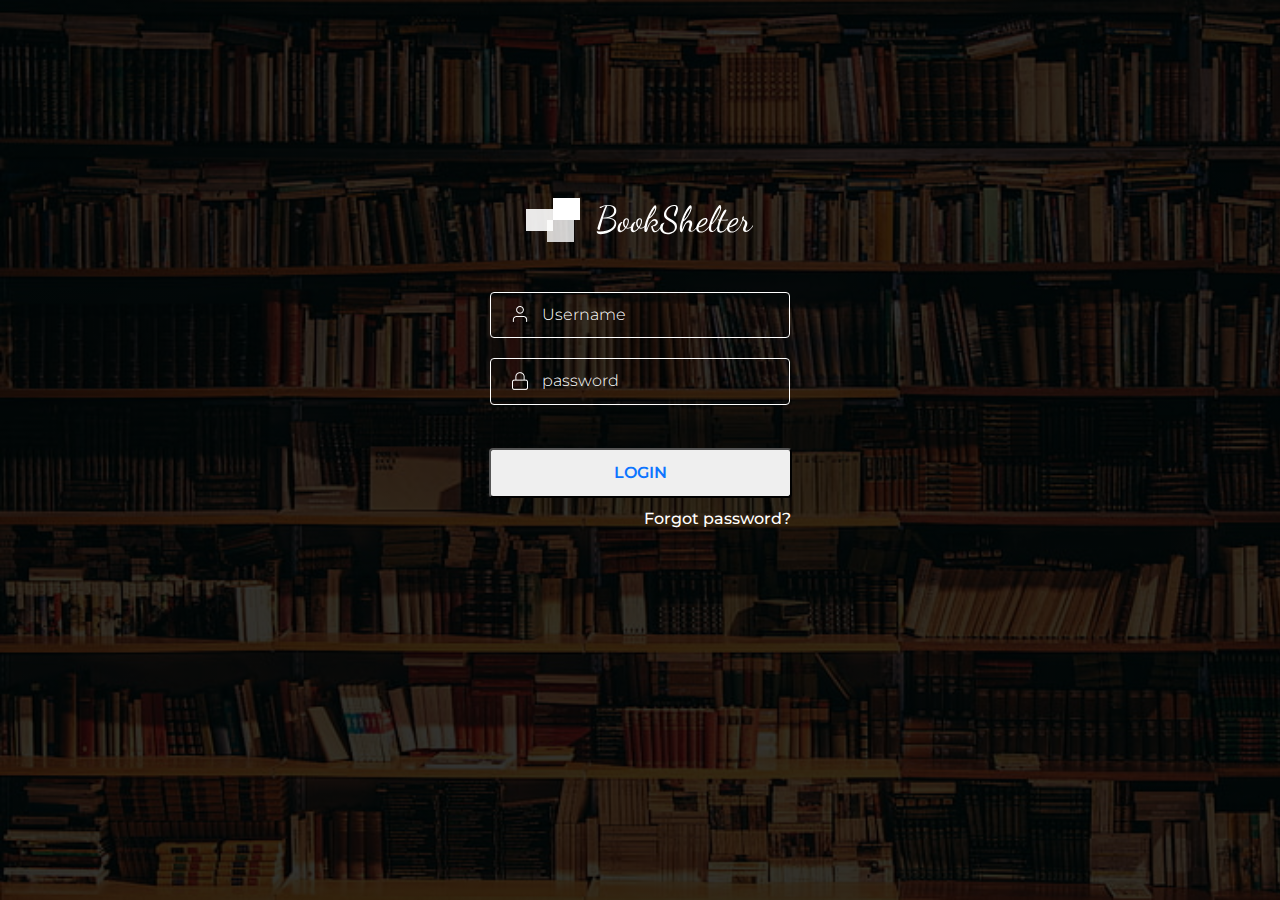
==== login.html @ 85a0f49a "add login page and header for main page 12.17.2022" ====
<!DOCTYPE html>
<html lang="en">
	<head>
		<meta charset="UTF-8" />
		<meta http-equiv="X-UA-Compatible" content="IE=edge" />
		<meta name="viewport" content="width=device-width, initial-scale=1.0" />
		<title>Login Page</title>
		<link rel="shortcut icon" href="./logo.svg" type="image/x-icon" />
		<link rel="stylesheet" href="./css/main.css" />
	</head>
	<body>
		<div class="login__container">
			<img
				src="./images/logo/white logo.svg"
				alt=""
				class="login__container--img"
			/>
			<form class="login__form">
				<div>
					<input
						type="text"
						class="login__form--username"
						placeholder="Username"
					/>
					<img src="./images/login/username.png" alt="login" />
				</div>
				<div>
					<input
						type="text"
						class="login__form--password"
						placeholder="password"
					/>
					<img src="./images/login/passwors.png" alt="password" />
				</div>
				<button class="login__btn"><a href="#" class="btn__linc">login</a></button>  
			</form>

			<a href="#" class="login__linc">Forgot password?</a>
		</div>
	</body>
</html>
---- css/main.css ----
/*! normalize.css v8.0.1 | MIT License | github.com/necolas/normalize.css */
/* Document
   ========================================================================== */
/**
 * 1. Correct the line height in all browsers.
 * 2. Prevent adjustments of font size after orientation changes in iOS.
 */
@import url("https://fonts.googleapis.com/css2?family=Montserrat:wght@300;500&family=Noto+Sans:wght@500&family=Rubik:wght@400;500&display=swap");
html {
  line-height: 1.15; /* 1 */
  -webkit-text-size-adjust: 100%; /* 2 */
}

/* Sections
   ========================================================================== */
/**
 * Remove the margin in all browsers.
 */
body {
  margin: 0;
}

/**
 * Render the `main` element consistently in IE.
 */
main {
  display: block;
}

/**
 * Correct the font size and margin on `h1` elements within `section` and
 * `article` contexts in Chrome, Firefox, and Safari.
 */
h1 {
  font-size: 2em;
  margin: 0.67em 0;
}

/* Grouping content
   ========================================================================== */
/**
 * 1. Add the correct box sizing in Firefox.
 * 2. Show the overflow in Edge and IE.
 */
hr {
  box-sizing: content-box; /* 1 */
  height: 0; /* 1 */
  overflow: visible; /* 2 */
}

/**
 * 1. Correct the inheritance and scaling of font size in all browsers.
 * 2. Correct the odd `em` font sizing in all browsers.
 */
pre {
  font-family: monospace, monospace; /* 1 */
  font-size: 1em; /* 2 */
}

/* Text-level semantics
   ========================================================================== */
/**
 * Remove the gray background on active links in IE 10.
 */
a {
  background-color: transparent;
}

/**
 * 1. Remove the bottom border in Chrome 57-
 * 2. Add the correct text decoration in Chrome, Edge, IE, Opera, and Safari.
 */
abbr[title] {
  border-bottom: none; /* 1 */
  text-decoration: underline; /* 2 */
  -webkit-text-decoration: underline dotted;
          text-decoration: underline dotted; /* 2 */
}

/**
 * Add the correct font weight in Chrome, Edge, and Safari.
 */
b,
strong {
  font-weight: bolder;
}

/**
 * 1. Correct the inheritance and scaling of font size in all browsers.
 * 2. Correct the odd `em` font sizing in all browsers.
 */
code,
kbd,
samp {
  font-family: monospace, monospace; /* 1 */
  font-size: 1em; /* 2 */
}

/**
 * Add the correct font size in all browsers.
 */
small {
  font-size: 80%;
}

/**
 * Prevent `sub` and `sup` elements from affecting the line height in
 * all browsers.
 */
sub,
sup {
  font-size: 75%;
  line-height: 0;
  position: relative;
  vertical-align: baseline;
}

sub {
  bottom: -0.25em;
}

sup {
  top: -0.5em;
}

/* Embedded content
   ========================================================================== */
/**
 * Remove the border on images inside links in IE 10.
 */
img {
  border-style: none;
}

/* Forms
   ========================================================================== */
/**
 * 1. Change the font styles in all browsers.
 * 2. Remove the margin in Firefox and Safari.
 */
button,
input,
optgroup,
select,
textarea {
  font-family: inherit; /* 1 */
  font-size: 100%; /* 1 */
  line-height: 1.15; /* 1 */
  margin: 0; /* 2 */
}

/**
 * Show the overflow in IE.
 * 1. Show the overflow in Edge.
 */
button,
input { /* 1 */
  overflow: visible;
}

/**
 * Remove the inheritance of text transform in Edge, Firefox, and IE.
 * 1. Remove the inheritance of text transform in Firefox.
 */
button,
select { /* 1 */
  text-transform: none;
}

/**
 * Correct the inability to style clickable types in iOS and Safari.
 */
button,
[type=button],
[type=reset],
[type=submit] {
  -webkit-appearance: button;
}

/**
 * Remove the inner border and padding in Firefox.
 */
button::-moz-focus-inner,
[type=button]::-moz-focus-inner,
[type=reset]::-moz-focus-inner,
[type=submit]::-moz-focus-inner {
  border-style: none;
  padding: 0;
}

/**
 * Restore the focus styles unset by the previous rule.
 */
button:-moz-focusring,
[type=button]:-moz-focusring,
[type=reset]:-moz-focusring,
[type=submit]:-moz-focusring {
  outline: 1px dotted ButtonText;
}

/**
 * Correct the padding in Firefox.
 */
fieldset {
  padding: 0.35em 0.75em 0.625em;
}

/**
 * 1. Correct the text wrapping in Edge and IE.
 * 2. Correct the color inheritance from `fieldset` elements in IE.
 * 3. Remove the padding so developers are not caught out when they zero out
 *    `fieldset` elements in all browsers.
 */
legend {
  box-sizing: border-box; /* 1 */
  color: inherit; /* 2 */
  display: table; /* 1 */
  max-width: 100%; /* 1 */
  padding: 0; /* 3 */
  white-space: normal; /* 1 */
}

/**
 * Add the correct vertical alignment in Chrome, Firefox, and Opera.
 */
progress {
  vertical-align: baseline;
}

/**
 * Remove the default vertical scrollbar in IE 10+.
 */
textarea {
  overflow: auto;
}

/**
 * 1. Add the correct box sizing in IE 10.
 * 2. Remove the padding in IE 10.
 */
[type=checkbox],
[type=radio] {
  box-sizing: border-box; /* 1 */
  padding: 0; /* 2 */
}

/**
 * Correct the cursor style of increment and decrement buttons in Chrome.
 */
[type=number]::-webkit-inner-spin-button,
[type=number]::-webkit-outer-spin-button {
  height: auto;
}

/**
 * 1. Correct the odd appearance in Chrome and Safari.
 * 2. Correct the outline style in Safari.
 */
[type=search] {
  -webkit-appearance: textfield; /* 1 */
  outline-offset: -2px; /* 2 */
}

/**
 * Remove the inner padding in Chrome and Safari on macOS.
 */
[type=search]::-webkit-search-decoration {
  -webkit-appearance: none;
}

/**
 * 1. Correct the inability to style clickable types in iOS and Safari.
 * 2. Change font properties to `inherit` in Safari.
 */
::-webkit-file-upload-button {
  -webkit-appearance: button; /* 1 */
  font: inherit; /* 2 */
}

/* Interactive
   ========================================================================== */
/*
 * Add the correct display in Edge, IE 10+, and Firefox.
 */
details {
  display: block;
}

/*
 * Add the correct display in all browsers.
 */
summary {
  display: list-item;
}

/* Misc
   ========================================================================== */
/**
 * Add the correct display in IE 10+.
 */
template {
  display: none;
}

/**
 * Add the correct display in IE 10.
 */
[hidden] {
  display: none;
}

/* Shriftlar ashetta keladi */
html {
  height: 100%;
  scroll-behavior: smooth;
  box-sizing: border-box;
}

*,
*::before,
*::after {
  box-sizing: border-box;
}

body {
  display: flex;
  flex-direction: column;
  height: 100%;
  font-size: 16px;
  line-height: 1.5;
  margin: 0;
  padding: 0;
  font-family: "Noto Sans", system-ui, -apple-system, BlinkMacSystemFont, "Segoe UI", Roboto, Oxygen, Ubuntu, Cantarell, "Open Sans", "Helvetica Neue", sans-serif;
  font-weight: 500;
}

img {
  max-width: 100%;
  height: auto;
  vertical-align: middle;
}

h1, h2, h3 {
  margin: 0;
  padding: 0;
  font-family: "Rubik", system-ui, -apple-system, BlinkMacSystemFont, "Segoe UI", Roboto, Oxygen, Ubuntu, Cantarell, "Open Sans", "Helvetica Neue", sans-serif;
  font-weight: 500;
}

.visually-hidden {
  clip: rect(0 0 0 0);
  -webkit-clip-path: inset(50%);
          clip-path: inset(50%);
  height: 1px;
  overflow: hidden;
  position: absolute;
  white-space: nowrap;
  width: 1px;
}

.container {
  width: 100%;
  max-width: 1259px;
  margin: 0 auto;
  padding: 0 20px;
}

.button {
  padding: 0;
  margin: 0;
  text-decoration: none;
}

.header__container {
  padding: 11px 20px;
  display: flex;
  justify-content: space-between;
  align-items: center;
}
.header .fas {
  color: #fff;
  -webkit-transition: all 0.6s linear;
  transition-duration: 0.3s;
  font-size: 25px;
}
.header__logo--img {
  width: 226px;
  height: 44px;
}
.header__input {
  background-color: #f8fafd;
  color: #757575;
  border: none;
  width: 670px;
  padding: 17px 48px;
  border-radius: 30px;
}
.header__btn {
  padding: 10px 23px;
  background-color: #0d75ff;
  border: none;
  border-radius: 4px;
  margin: 0 20px;
}
.header__btn a {
  text-decoration: none;
  font-family: "Rubik";
  font-weight: 400;
  font-size: 16px;
  color: #ffffff;
}
.header .btns {
  align-items: center;
  justify-content: center;
}

.main {
  flex-grow: 1;
}

.login__container {
  min-height: 100vh;
  min-width: 100vw;
  background: linear-gradient(rgba(0, 0, 0, 0.8), rgba(0, 0, 0, 0.8)), url(../../images/login/login-Bg.jpg);
  background-size: cover;
  background-repeat: no-repeat;
  align-items: center;
  text-align: center;
  justify-content: center;
}
.login__container--img {
  margin-top: 198px;
}
.login__container .login__form {
  position: relative;
}
.login__container .login__form--username {
  display: block;
  margin: 50px auto 0 auto;
  position: relative;
}
.login__container .login__form--password {
  display: block;
  margin: 0 auto;
  margin: 20px auto 0 auto;
  position: relative;
}
.login__container .login__form img {
  position: absolute;
  margin-top: -34px;
  margin-left: -130px;
}
.login__container .login__form input {
  font-family: "Montserrat";
  padding: 13px 51px;
  font-weight: 300;
  width: 300px;
  background-color: transparent;
  border: 1px solid #fff;
  color: #fff;
  border-radius: 4px;
}
.login__container .login__form input::-moz-placeholder {
  color: #fff;
}
.login__container .login__form input:-ms-input-placeholder {
  color: #fff;
}
.login__container .login__form input::placeholder {
  color: #fff;
}
.login__container .login__form .login__btn {
  padding: 13px 123px;
  border-radius: 4px;
  margin-top: 43px;
}
.login__container .login__form .login__btn a {
  font-family: "Montserrat";
  font-weight: 600;
  font-size: 16px;
  line-height: 20px;
  text-align: center;
  text-transform: uppercase;
  color: #0d75ff;
  text-decoration: none;
}
.login__container .login__linc {
  text-decoration: none;
  font-family: "Montserrat";
  font-weight: 500;
  font-size: 16px;
  line-height: 20px;
  color: #ffffff;
  margin-left: 155px;
  padding-top: 11px;
  display: block;
}/*# sourceMappingURL=main.css.map */
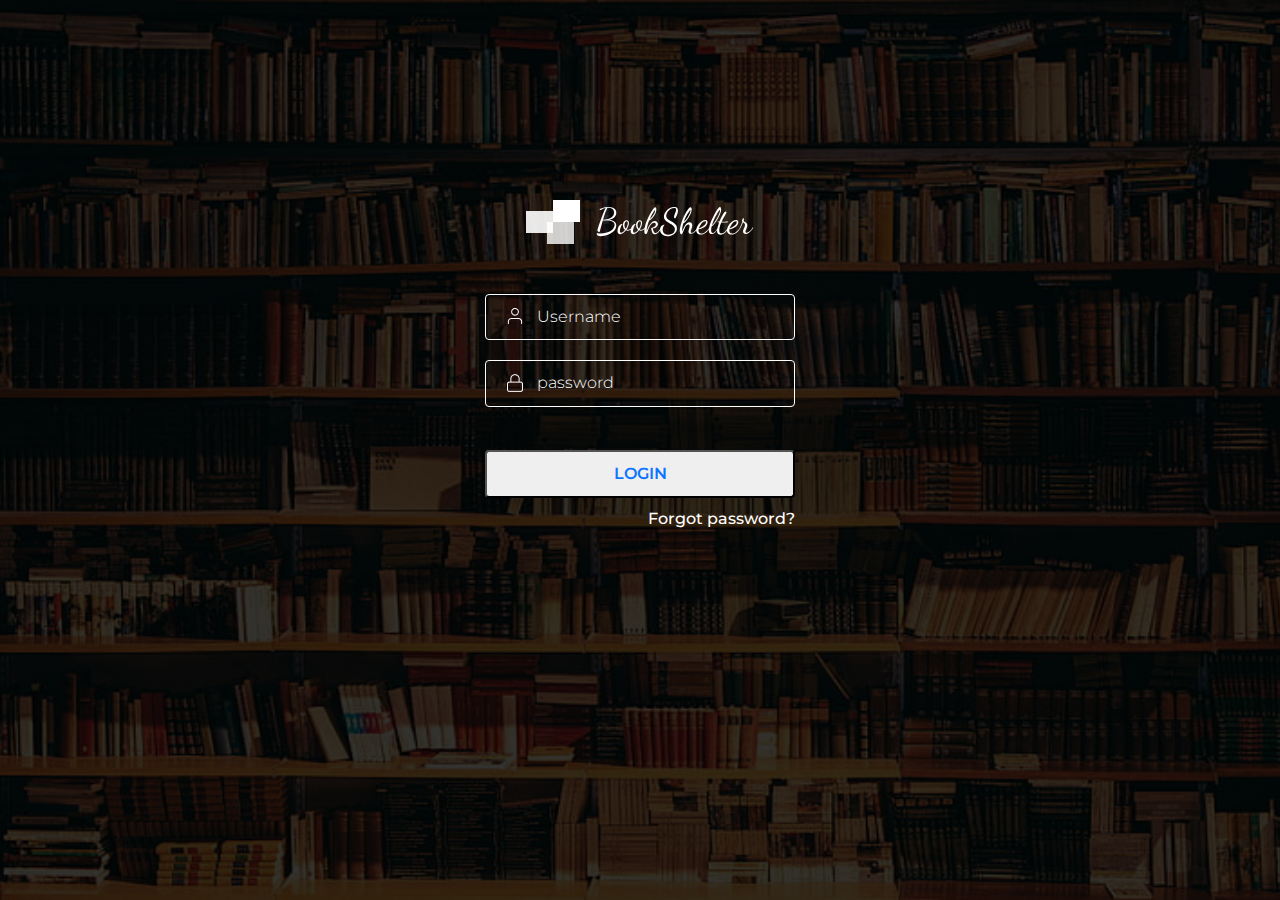
==== commit 5fcf8e88: "full web site without responsive" ====
--- a/login.html
+++ b/login.html
@@ -5,37 +5,41 @@
 		<meta http-equiv="X-UA-Compatible" content="IE=edge" />
 		<meta name="viewport" content="width=device-width, initial-scale=1.0" />
 		<title>Login Page</title>
-		<link rel="shortcut icon" href="./logo.svg" type="image/x-icon" />
+		<link rel="shortcut icon" href="./images/logo.svg" type="image/x-icon" />
 		<link rel="stylesheet" href="./css/main.css" />
 	</head>
 	<body>
-		<div class="login__container">
-			<img
-				src="./images/logo/white logo.svg"
-				alt=""
-				class="login__container--img"
-			/>
-			<form class="login__form">
-				<div>
-					<input
-						type="text"
-						class="login__form--username"
-						placeholder="Username"
-					/>
-					<img src="./images/login/username.png" alt="login" />
-				</div>
-				<div>
-					<input
-						type="text"
-						class="login__form--password"
-						placeholder="password"
-					/>
-					<img src="./images/login/passwors.png" alt="password" />
-				</div>
-				<button class="login__btn"><a href="#" class="btn__linc">login</a></button>  
-			</form>
-
-			<a href="#" class="login__linc">Forgot password?</a>
-		</div>
+		<main class="login">
+			<div class="container login__container">
+				<img
+					src="./images/logo/white logo.svg"
+					alt=""
+					class="login__container--img"
+				/>
+				<form class="login__form">
+					<div>
+						<input
+							type="text"
+							class="login__form--username"
+							placeholder="Username"
+						/>
+						<img src="./images/login/username.png" alt="login" />
+					</div>
+					<div>
+						<input
+							type="text"
+							class="login__form--password"
+							placeholder="password"
+						/>
+						<img src="./images/login/passwors.png" alt="password" />
+					</div>
+					<button class="login__btn">
+						<a href="#" class="btn__linc">login</a>
+					</button>
+				</form>
+				<a href="#" class="login__linc">Forgot password?</a>
+			</div>
+		</main>
+		<script src="./JS/login.js"></script>
 	</body>
 </html>
--- a/css/main.css
+++ b/css/main.css
@@ -365,20 +365,15 @@
   padding: 0 20px;
 }
 
-.button {
-  padding: 0;
-  margin: 0;
-  text-decoration: none;
-}
-
 .header__container {
   padding: 11px 20px;
   display: flex;
   justify-content: space-between;
   align-items: center;
 }
-.header .fas {
-  color: #fff;
+.header__container .fas,
+.header__container .fa-solid {
+  color: #cc5d03;
   -webkit-transition: all 0.6s linear;
   transition-duration: 0.3s;
   font-size: 25px;
@@ -386,8 +381,9 @@
 .header__logo--img {
   width: 226px;
   height: 44px;
-}
-.header__input {
+  background-image: url(../../images/logo/main-logo.svg);
+}
+.header__search--input {
   background-color: #f8fafd;
   color: #757575;
   border: none;
@@ -395,14 +391,14 @@
   padding: 17px 48px;
   border-radius: 30px;
 }
-.header__btn {
+.header__logout {
   padding: 10px 23px;
   background-color: #0d75ff;
   border: none;
   border-radius: 4px;
   margin: 0 20px;
 }
-.header__btn a {
+.header__logout a {
   text-decoration: none;
   font-family: "Rubik";
   font-weight: 400;
@@ -418,80 +414,448 @@
   flex-grow: 1;
 }
 
-.login__container {
+.main__container {
+  display: flex;
+}
+
+.hero__container {
+  display: flex;
+  align-items: center;
+  justify-content: space-between;
+  box-shadow: 0px 0px 2px rgba(0, 0, 0, 0.15);
+  font-family: "Rubik";
+  padding: 11px 41px;
+}
+.hero__container .results {
+  font-weight: 500;
+  font-size: 14px;
+  line-height: 17px;
+  color: #222531;
+}
+.hero__container .data__btn {
+  padding: 9px 13px;
+  background: #a6b0c3;
+  border-radius: 4px;
+  color: #fff;
+  border: none;
+}
+
+.infobar__container {
+  display: flex;
+  align-items: center;
+  justify-content: space-between;
+  box-shadow: 0px 0px 2px rgba(0, 0, 0, 0.15);
+  padding: 11px 41px;
+}
+.infobar__desc {
+  font-weight: 500;
+  font-size: 14px;
+  line-height: 17px;
+  color: #222531;
+  font-family: "rubik";
+}
+.infobar__data--btn {
+  padding: 9px 13px;
+  background: #a6b0c3;
+  border-radius: 4px;
+  color: #fff;
+  border: none;
+}
+
+.bookmarks {
+  max-width: 320px;
+  padding: 25px;
+  margin-left: -20px;
+}
+.bookmarks__title {
+  font-weight: 400;
+  align-items: center;
+  font-size: 24px;
+  line-height: 28px;
+}
+.bookmarks__desc {
+  font-weight: 400;
+  font-size: 14px;
+  line-height: 155.6%;
+}
+.bookmarks .box {
+  background: #f8fafd;
+  border-radius: 4px;
+  padding: 15px 10px;
+  margin-top: 15px;
+  width: 258px;
+  justify-content: space-between;
+  display: flex;
+}
+.bookmarks .box .title {
+  font-weight: 400;
+  font-size: 16px;
+  line-height: 19px;
+  max-width: 170px;
+}
+.bookmarks .box .author {
+  font-family: "Noto Sans";
+  font-weight: 500;
+  margin-top: 5px;
+  font-size: 13px;
+  line-height: 18px;
+  color: #757881;
+  max-width: 170px;
+}
+.bookmarks .box .icons {
+  display: flex;
+  align-items: center;
+  gap: 10px;
+}
+.bookmarks .box .icons a {
+  width: 24px;
+  height: 24px;
+}
+.bookmarks .box .icons img {
+  width: 24px;
+  height: 24px;
+}
+
+.books {
+  display: grid;
+  grid-template-columns: 1fr 1fr 1fr;
+  gap: 30px 47px;
+  margin-top: 20px;
+}
+.books .book {
+  list-style: none;
+  width: 282px;
+  border: 1px solid #e3e6eb;
+  padding: 13px 15px 15px 15px;
+}
+.books .book .img_part img {
+  border: 24px solid #f8fafd;
+  border-top: 24px solid #f8fafd;
+  border-bottom: 24px solid #f8fafd;
+  height: 240px;
+  width: 249px;
+  margin-left: 5px;
+}
+.books .book .book_name {
+  font-weight: 500;
+  font-size: 18px;
+  line-height: 21px;
+  padding: 19px 0 0 0;
+}
+.books .book .book_author {
+  font-weight: 500;
+  font-size: 13px;
+  line-height: 18px;
+  color: #757881;
+  margin: 0;
+  margin-top: 2px;
+}
+.books .book .date {
+  font-weight: 500;
+  font-size: 13px;
+  line-height: 18px;
+  color: #757881;
+  margin: 0;
+  margin-bottom: 10px;
+}
+.books .book .bookmark {
+  background-color: #ffd80d;
+  border: none;
+  padding: 10px 26px;
+  border-radius: 4px;
+  font-weight: 500;
+  font-size: 14px;
+  font-family: "Rubik", sans-serif;
+}
+.books .book .more {
+  background-color: rgba(13, 117, 255, 0.0509803922);
+  color: #0d75ff;
+  margin-left: 6px;
+  border: none;
+  padding: 10px 26px;
+  border-radius: 4px;
+  font-weight: 500;
+  font-size: 14px;
+  font-family: "Rubik", sans-serif;
+}
+.books .book .read {
+  background-color: #75828a;
+  border: none;
+  padding: 10px 105px;
+  font-family: "Rubik", sans-serif;
+  border-radius: 4px;
+  margin-top: 5px;
+}
+.books .book .read a {
+  color: #fff;
+  font-weight: 500;
+  text-decoration: none;
+  font-size: 14px;
+}
+
+.login {
+  background: linear-gradient(rgba(0, 0, 0, 0.8), rgba(0, 0, 0, 0.8)), url(../../images/login/login-Bg.jpg);
   min-height: 100vh;
   min-width: 100vw;
-  background: linear-gradient(rgba(0, 0, 0, 0.8), rgba(0, 0, 0, 0.8)), url(../../images/login/login-Bg.jpg);
+  background-repeat: no-repeat;
   background-size: cover;
-  background-repeat: no-repeat;
-  align-items: center;
+  color: #fff;
+  font-family: "Montserrat", sans-serif;
+}
+.login__container {
+  align-items: center;
+  justify-content: center;
   text-align: center;
-  justify-content: center;
-}
-.login__container--img {
+  margin-top: 200px;
+  max-width: 350px;
+}
+.login--img {
   margin-top: 198px;
 }
-.login__container .login__form {
+.login .login__form {
+  margin-top: 50px;
   position: relative;
 }
-.login__container .login__form--username {
+.login .login__form input {
   display: block;
-  margin: 50px auto 0 auto;
-  position: relative;
-}
-.login__container .login__form--password {
-  display: block;
-  margin: 0 auto;
   margin: 20px auto 0 auto;
   position: relative;
 }
-.login__container .login__form img {
+.login .login__form img {
   position: absolute;
   margin-top: -34px;
-  margin-left: -130px;
-}
-.login__container .login__form input {
+  margin-left: -135px;
+}
+.login .login__form input {
   font-family: "Montserrat";
   padding: 13px 51px;
   font-weight: 300;
-  width: 300px;
+  width: 100%;
   background-color: transparent;
   border: 1px solid #fff;
   color: #fff;
   border-radius: 4px;
 }
-.login__container .login__form input::-moz-placeholder {
-  color: #fff;
-}
-.login__container .login__form input:-ms-input-placeholder {
-  color: #fff;
-}
-.login__container .login__form input::placeholder {
-  color: #fff;
-}
-.login__container .login__form .login__btn {
-  padding: 13px 123px;
+.login .login__form input::-moz-placeholder {
+  color: #fff;
+}
+.login .login__form input:-ms-input-placeholder {
+  color: #fff;
+}
+.login .login__form input::placeholder {
+  color: #fff;
+}
+.login .login__form .login__btn {
+  padding: 13px;
+  width: 100%;
   border-radius: 4px;
   margin-top: 43px;
 }
-.login__container .login__form .login__btn a {
+.login .login__form .login__btn a {
   font-family: "Montserrat";
   font-weight: 600;
   font-size: 16px;
+  text-align: center;
+  text-transform: uppercase;
+  color: #0d75ff;
+  text-decoration: none;
+}
+.login .login__linc {
+  text-decoration: none;
+  font-family: "Montserrat";
+  font-weight: 500;
+  font-size: 16px;
+  line-height: 20px;
+  color: #ffffff;
+  text-align: right;
+  padding-top: 11px;
+  display: block;
+}
+
+.registr {
+  background: linear-gradient(rgba(0, 0, 0, 0.8), rgba(0, 0, 0, 0.8)), url(../../images/login/login-Bg.jpg);
+  min-height: 100vh;
+  min-width: 100vw;
+  background-repeat: no-repeat;
+  background-size: cover;
+  color: #fff;
+  font-family: "Montserrat", sans-serif;
+}
+.registr__container {
+  align-items: center;
+  justify-content: center;
+  text-align: center;
+  margin-top: 100px;
+  max-width: 320px;
+}
+.registr__title {
+  margin-top: 4px;
+  font-size: 17px;
+}
+.registr__form {
+  margin-top: 20px;
+}
+.registr__form h3 {
+  font-size: 16px;
+  max-width: 200px;
+  -moz-text-align-last: left;
+       text-align-last: left;
+  margin-top: 13px;
+}
+.registr__form input {
+  padding: 13px 15px 13px 40px;
+  width: 100%;
+  border: 1px solid #fff;
+  background-color: transparent;
+  border-radius: 4px;
+  color: #fff;
+}
+.registr__form input::-moz-placeholder {
+  color: #fff;
+}
+.registr__form input:-ms-input-placeholder {
+  color: #fff;
+}
+.registr__form input::placeholder {
+  color: #fff;
+}
+.registr__form button {
+  padding: 10px;
+  width: 100%;
+  border-radius: 4px;
+  margin-top: 23px;
+}
+.registr__form button a {
+  font-family: "Montserrat";
+  font-weight: 600;
+  font-size: 15px;
   line-height: 20px;
   text-align: center;
   text-transform: uppercase;
   color: #0d75ff;
   text-decoration: none;
 }
-.login__container .login__linc {
+
+.pagenation {
+  display: flex;
+  align-items: center;
+  justify-content: center;
+  margin-bottom: 40px;
+}
+.pagenation .p {
+  width: 30px;
+  height: 30px;
+  display: flex;
+  align-items: center;
+  justify-content: center;
+  border: 1px solid #777777;
+  border-radius: 5px;
+  margin: 0 8px;
+  font-weight: bold;
+  cursor: pointer;
+}
+.pagenation .p.active {
+  border: 1px solid #0077ff;
+  color: #0077ff;
+}
+.pagenation .pr_btn,
+.pagenation .nx_btn {
+  border: 1px solid #777777;
+  border-radius: 5px;
+  width: 30px;
+  height: 30px;
+  display: flex;
+  align-items: center;
+  justify-content: center;
+  cursor: pointer;
+}
+.pagenation .pr_btn,
+.pagenation .nx_btn {
+  display: none;
+}
+.pagenation .dot {
+  font-size: 25px;
+  letter-spacing: 2px;
+}
+
+.blur {
+  width: 100%;
+  height: 100%;
+  background-color: rgba(0, 0, 0, 0.6);
+  -webkit-backdrop-filter: blur(10px);
+  backdrop-filter: blur(10px);
+  position: fixed;
+  top: 0;
+  left: 0;
+  z-index: 9999;
+}
+
+.more_info {
+  position: fixed;
+  width: 700px;
+  height: 100vh;
+  background-color: white;
+  top: 0;
+  right: 0;
+  z-index: 99999;
+}
+.more_info .name_book {
+  width: 100%;
+  padding: 15px;
+  display: flex;
+  align-items: center;
+  justify-content: space-between;
+  font-size: 24px;
+  font-weight: bold;
+}
+.more_info .img_part {
+  width: 100%;
+  text-align: center;
+  margin-bottom: 10px;
+}
+.more_info .description {
+  padding: 0 20px;
+  font-size: 15px;
+  height: 25vh;
+  overflow: auto;
+}
+.more_info .description::-webkit-scrollbar {
+  width: 8px;
+}
+.more_info .description::-webkit-scrollbar-thumb {
+  background-color: #757881;
+  border-radius: 10px;
+}
+.more_info .infos {
+  margin: 20px;
+  padding: 0;
+  height: 200px;
+  display: flex;
+  flex-direction: column;
+  justify-content: space-between;
+}
+.more_info .infos li {
+  list-style: none;
+  margin: 0;
+  font-size: 14px;
+}
+.more_info .infos li .inLi {
+  padding: 5px 10px;
+  background-color: rgba(13, 117, 255, 0.09);
+  color: #0d75ff;
+  border-radius: 30px;
+  font-size: 14px;
+  margin-left: 10px;
+}
+.more_info .read {
+  padding: 7px 20px;
+  background-color: #757881;
+  border: none;
+  border-radius: 5px;
+  letter-spacing: 1.5px;
+  margin-left: 80%;
+}
+.more_info .read a {
+  color: white;
   text-decoration: none;
-  font-family: "Montserrat";
-  font-weight: 500;
-  font-size: 16px;
-  line-height: 20px;
-  color: #ffffff;
-  margin-left: 155px;
-  padding-top: 11px;
-  display: block;
 }/*# sourceMappingURL=main.css.map */